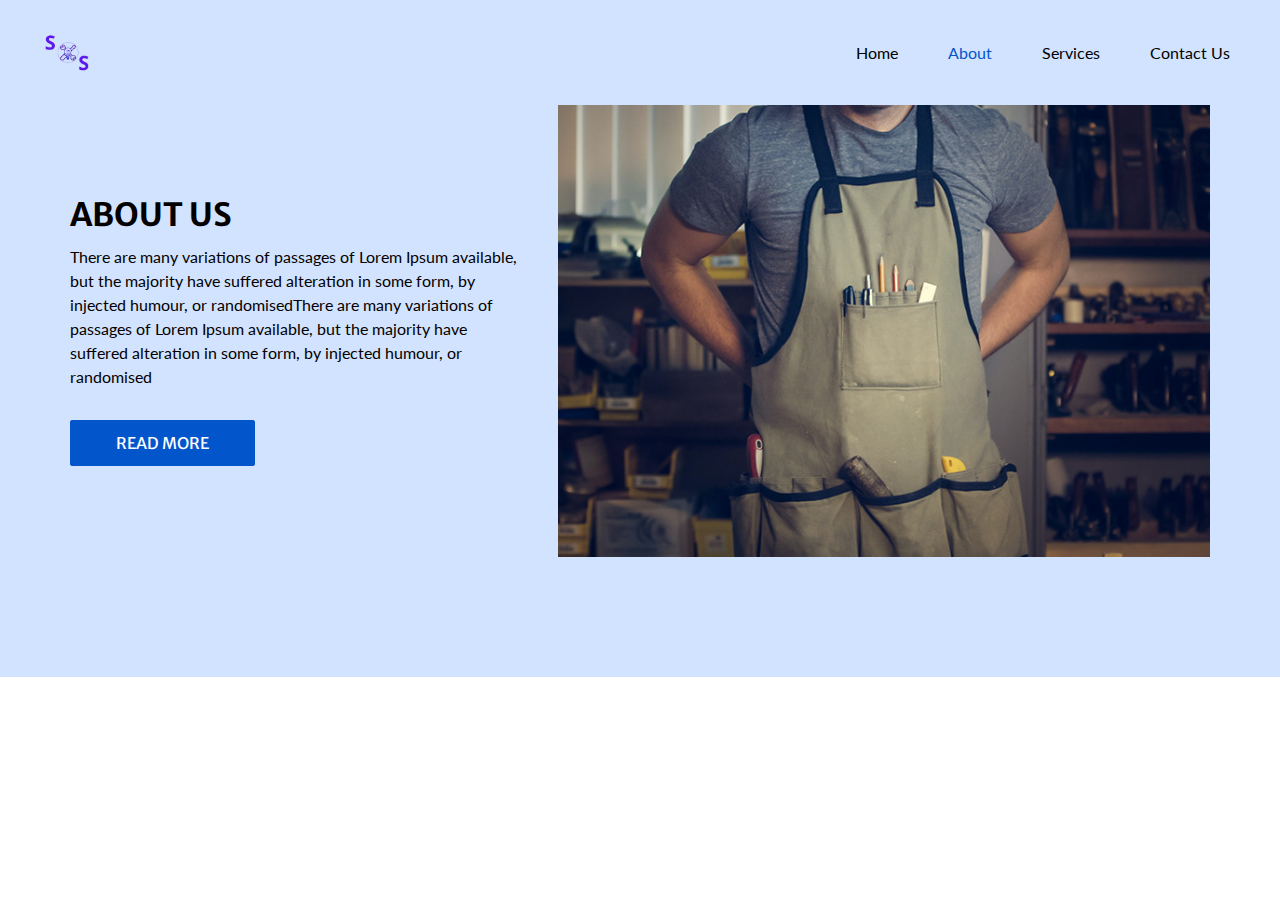
==== about_us.html @ 17d13f97 "i haveThis project showcases my first HTML website, featuring multiple pages with a consistent layou" ====
<!DOCTYPE html>
<html>

<head>
  <meta charset="utf-8" />
  <meta http-equiv="X-UA-Compatible" content="IE=edge" />
  <meta name="viewport" content="width=device-width, initial-scale=1, shrink-to-fit=no" />
  <meta name="keywords" content="" />
  <meta name="description" content="" />
  <meta name="author" content="" />
  <title>SOS-SERVICES</title>
  <link rel="stylesheet" type="text/css" href="https://cdnjs.cloudflare.com/ajax/libs/OwlCarousel2/2.3.4/assets/owl.carousel.min.css" />
  <link rel="stylesheet" type="text/css" href="css/bootstrap.css" />
  <link rel="stylesheet" type="text/css" href="css/font-awesome.min.css" />
  <link href="css/style.css" rel="stylesheet" />
  <link href="css/responsive.css" rel="stylesheet" />
</head>

<body>
  <div class="hero_area">
    <header class="header_section">
      <div class="header_bottom">
        <div class="container-fluid">
          <nav class="navbar navbar-expand-lg custom_nav-container ">
            <a class="navbar-brand" href="index.html">
              <span>
                <img src="images/Logov2.png" width="85px" height="85px">
              </span>
            </a>
            <button class="navbar-toggler" type="button" data-toggle="collapse" data-target="#navbarSupportedContent" aria-controls="navbarSupportedContent" aria-expanded="false" aria-label="Toggle navigation">
              <span class=""> </span>
            </button>

            <div class="collapse navbar-collapse" id="navbarSupportedContent">
              <ul class="navbar-nav ">
                <li class="nav-item ">
                  <a class="nav-link" href="index.html">Home <span class="sr-only">(current)</span></a>
                </li>
                <li class="nav-item active">
                  <a class="nav-link " href="about_us.html"> About</a>
                </li>
                <li class="nav-item ">
                  <a class="nav-link" href="services.html">Services</a>
                </li>
                <li class="nav-item">
                  <a class="nav-link" href="contact_us.html">Contact Us</a>
                </li>
              </ul>
            </div>
          </nav>
        </div>
      </div>
    </header>
    <section class="about_section layout_padding-bottom">
        <div class="container">
          <div class="row">
            <div class="col-lg-5 col-md-6">
              <div class="detail-box">
                <h2>
                  About us
                </h2>
                <p>
                  There are many variations of passages of Lorem Ipsum available, but the majority have suffered alteration in some form, by injected humour, or randomisedThere are many variations of passages of Lorem Ipsum available, but the majority have suffered alteration in some form, by injected humour, or randomised
                </p>
                <a href="">
                  Read More
                </a>
              </div>
            </div>
            <div class="col-lg-7 col-md-6">
              <div class="img-box">
                <img src="images/about-img.jpg" alt="">
              </div>
            </div>
          </div>
        </div>
      </section>
    </body>
---- css/style.css ----
@import url("https://fonts.googleapis.com/css2?family=Lato:wght@400;700&family=Merriweather+Sans:wght@400;700&display=swap");
body {
  font-family: 'Lato', sans-serif;
  color: #040000;
  
}

html{
  scroll-behavior: smooth;
}

.layout_padding {
  padding-top: 120px;
  padding-bottom: 120px;
}

.layout_padding2 {
  padding: 45px 0;
}

.layout_padding2-top {
  padding-top: 45px;
}

.layout_padding2-bottom {
  padding-bottom: 45px;
}

.layout_padding-top {
  padding-top: 120px;
}

.layout_padding-bottom {
  padding-bottom: 120px;
}

.heading_container {
  display: -webkit-box;
  display: -ms-flexbox;
  display: flex;
  -webkit-box-orient: vertical;
  -webkit-box-direction: normal;
      -ms-flex-direction: column;
          flex-direction: column;
  -webkit-box-align: start;
      -ms-flex-align: start;
          align-items: flex-start;
}

.heading_container h2 {
  font-weight: bold;
  display: -webkit-box;
  display: -ms-flexbox;
  display: flex;
  -webkit-box-align: center;
      -ms-flex-align: center;
          align-items: center;
  text-transform: uppercase;
  font-family: 'Merriweather Sans', sans-serif;
}

.heading_container p {
  margin-bottom: 0;
}

.heading_container.heading_center {
  -webkit-box-align: center;
      -ms-flex-align: center;
          align-items: center;
  text-align: center;
}

h1,
h2 {
  font-family: 'Merriweather Sans', sans-serif;
}

a,
a:hover,
a:focus {
  text-decoration: none;
}

/*header section*/
.hero_area {
  position: relative;
  background-color: #d1e3ff;
}

.header_section .container-fluid {
  padding-right: 25px;
  padding-left: 25px;
}

.header_section .header_top {
  padding: 15px 0;
  background-color: #000000;
}

.header_section .header_top .contact_nav {
  display: -webkit-box;
  display: -ms-flexbox;
  display: flex;
  -webkit-box-pack: justify;
      -ms-flex-pack: justify;
          justify-content: space-between;
}

.header_section .header_top .contact_nav a {
  color: #ffffff;
}

.header_section .header_top .contact_nav a i {
  color: #ff8a1d;
}

.header_section .header_bottom {
  padding: 10px 0;
}

.navbar-brand {
  padding: 0;
  margin: 0;
  color: #000000;
  font-weight: bold;
  font-size: 24px;
  font-weight: bold;
}

.navbar-brand span {
  color: #0355cc;
  text-transform: uppercase;
}

.custom_nav-container {
  padding: 0;
}

.custom_nav-container .navbar-nav {
  margin-left: auto;
}

.custom_nav-container .navbar-nav .nav-item .nav-link {
  padding: 10px 25px;
  color: #000000;
  text-align: center;
}

.custom_nav-container .navbar-nav .nav-item:hover .nav-link, .custom_nav-container .navbar-nav .nav-item.active .nav-link {
  color: #0355cc;
}

.custom_nav-container .form-inline .nav_search-btn {
  width: 35px;
  height: 35px;
  padding: 0;
  border: none;
  color: #000000;
}

.custom_nav-container .form-inline .nav_search-btn:hover {
  color: #0355cc;
}

.custom_nav-container .navbar-toggler {
  outline: none;
}

.custom_nav-container .navbar-toggler {
  padding: 0;
  width: 37px;
  height: 42px;
  -webkit-transition: all .3s;
  transition: all .3s;
}

.custom_nav-container .navbar-toggler span {
  display: block;
  width: 35px;
  height: 4px;
  background-color: #000000;
  margin: 7px 0;
  -webkit-transition: all 0.3s;
  transition: all 0.3s;
  position: relative;
  border-radius: 5px;
  -webkit-transition: all .3s;
  transition: all .3s;
}

.custom_nav-container .navbar-toggler span::before, .custom_nav-container .navbar-toggler span::after {
  content: "";
  position: absolute;
  left: 0;
  height: 100%;
  width: 100%;
  background-color: #000000;
  top: -10px;
  border-radius: 5px;
  -webkit-transition: all .3s;
  transition: all .3s;
}

.custom_nav-container .navbar-toggler span::after {
  top: 10px;
}

.custom_nav-container .navbar-toggler[aria-expanded="true"] {
  -webkit-transform: rotate(360deg);
          transform: rotate(360deg);
}

.custom_nav-container .navbar-toggler[aria-expanded="true"] span {
  -webkit-transform: rotate(45deg);
          transform: rotate(45deg);
}

.custom_nav-container .navbar-toggler[aria-expanded="true"] span::before, .custom_nav-container .navbar-toggler[aria-expanded="true"] span::after {
  -webkit-transform: rotate(90deg);
          transform: rotate(90deg);
  top: 0;
}

.custom_nav-container .navbar-toggler[aria-expanded="true"] .s-1 {
  -webkit-transform: rotate(45deg);
          transform: rotate(45deg);
  margin: 0;
  margin-bottom: -4px;
}

.custom_nav-container .navbar-toggler[aria-expanded="true"] .s-2 {
  display: none;
}

.custom_nav-container .navbar-toggler[aria-expanded="true"] .s-3 {
  -webkit-transform: rotate(-45deg);
          transform: rotate(-45deg);
  margin: 0;
  margin-top: -4px;
}

.custom_nav-container .navbar-toggler[aria-expanded="false"] .s-1,
.custom_nav-container .navbar-toggler[aria-expanded="false"] .s-2,
.custom_nav-container .navbar-toggler[aria-expanded="false"] .s-3 {
  -webkit-transform: none;
          transform: none;
}

.quote_btn-container {
  display: -webkit-box;
  display: -ms-flexbox;
  display: flex;
  -webkit-box-align: center;
      -ms-flex-align: center;
          align-items: center;
}

.quote_btn-container a {
  color: #ffffff;
  margin-right: 25px;
  text-transform: uppercase;
}

.quote_btn-container a span {
  margin-left: 5px;
}

.quote_btn-container a:hover {
  color: #ff8a1d;
}

/*end header section*/
/* slider section */
.slider_section {
  -webkit-box-flex: 1;
      -ms-flex: 1;
          flex: 1;
  display: -webkit-box;
  display: -ms-flexbox;
  display: flex;
  -webkit-box-align: center;
      -ms-flex-align: center;
          align-items: center;
  background-size: cover;
  background-position: bottom;
}

.slider_section .row {
  -webkit-box-align: center;
      -ms-flex-align: center;
          align-items: center;
}

.slider_section #customCarousel1 {
  width: 100%;
  position: unset;
}

.slider_section .detail-box {
  padding-bottom: 90px;
}

.slider_section .detail-box h1 {
  font-weight: bold;
  margin-bottom: 25px;
  color: #0355cc;
}

.slider_section .detail-box p {
  color: #444;
  font-size: 15px;
}

.slider_section .detail-box a {
  display: inline-block;
  font-family: 'Merriweather Sans', sans-serif;
  text-transform: uppercase;
  padding: 10px 45px;
  background-color: #ff8a1d;
  border: 1px solid #ff8a1d;
  border-radius: 5px;
  color: #ffffff;
  margin-top: 15px;
}

.slider_section .detail-box a:hover {
  background-color: transparent;
  color: #ff8a1d;
}

.slider_section .img-box img {
  width: 100%;
}

.feature_section {
  -webkit-transform: translateY(-50%);
          transform: translateY(-50%);
}

.feature_section .feature_container {
  display: -webkit-box;
  display: -ms-flexbox;
  display: flex;
}

.feature_section .feature_container .box {
  -webkit-box-flex: 1;
      -ms-flex: 1;
          flex: 1;
  display: -webkit-box;
  display: -ms-flexbox;
  display: flex;
  -webkit-box-orient: vertical;
  -webkit-box-direction: normal;
      -ms-flex-direction: column;
          flex-direction: column;
  -webkit-box-align: center;
      -ms-flex-align: center;
          align-items: center;
  text-align: center;
  margin: 0 10px;
  padding: 45px 15px;
  background-color: #ffffff;
  color: #555089;
  -webkit-transition: all 0.3s;
  transition: all 0.3s;
  -webkit-box-shadow: 0 0 15px 0 rgba(0, 0, 0, 0.2);
          box-shadow: 0 0 15px 0 rgba(0, 0, 0, 0.2);
}

.feature_section .feature_container .box .img-box {
  width: 90px;
  height: 90px;
}

.feature_section .feature_container .box .img-box svg {
  width: 100%;
  height: auto;
  max-height: 100%;
  fill: #726dae;
  -webkit-transition: all 0.3s;
  transition: all 0.3s;
}

.feature_section .feature_container .box .img-box svg path {
  fill: #726dae;
}

.feature_section .feature_container .box .name {
  margin-top: 20px;
  text-transform: uppercase;
  font-family: 'Merriweather Sans', sans-serif;
  margin-bottom: 0;
}

.feature_section .feature_container .box:hover, .feature_section .feature_container .box.active {
  background-color: #ff8a1d;
  color: #ffffff;
}

.feature_section .feature_container .box:hover .img-box svg, .feature_section .feature_container .box.active .img-box svg {
  fill: #ffffff;
}

.feature_section .feature_container .box:hover .img-box svg path, .feature_section .feature_container .box.active .img-box svg path {
  fill: #ffffff;
}

.about_section .row {
  -webkit-box-align: center;
      -ms-flex-align: center;
          align-items: center;
}

.about_section .detail-box h2 {
  text-transform: uppercase;
  font-weight: bold;
}

.about_section .detail-box p {
  margin-top: 10px;
}

.about_section .detail-box a {
  margin-top: 15px;
  display: inline-block;
  font-family: 'Merriweather Sans', sans-serif;
  text-transform: uppercase;
  padding: 10px 45px;
  background-color: #0355cc;
  border: 1px solid #0355cc;
  border-radius: 2px;
  color: #ffffff;
}

.about_section .detail-box a:hover {
  background-color: transparent;
  color: #0355cc;
}

.about_section .img-box img {
  width: 100%;
}

.professional_section {
  background-color: #d1e3ff;
}

.professional_section .row {
  -webkit-box-align: center;
      -ms-flex-align: center;
          align-items: center;
}

.professional_section .img-box img {
  width: 100%;
}

.professional_section .detail-box h2 {
  text-transform: uppercase;
  font-weight: bold;
  color: #0355cc;
}

.professional_section .detail-box p {
  margin-top: 20px;
}

.professional_section .detail-box a {
  margin-top: 25px;
  display: inline-block;
  font-family: 'Merriweather Sans', sans-serif;
  text-transform: uppercase;
  padding: 10px 45px;
  background-color: #ff8a1d;
  border: 1px solid #ff8a1d;
  border-radius: 2px;
  color: #ffffff;
}

.professional_section .detail-box a:hover {
  background-color: transparent;
  color: #ff8a1d;
}

.service_section {
  position: relative;
}

.service_section .box {
  margin-top: 30px;
  text-align: center;
  -webkit-box-shadow: 0 0 5px 2px rgba(0, 0, 0, 0.15);
          box-shadow: 0 0 5px 2px rgba(0, 0, 0, 0.15);
  padding: 25px 15px;
  -webkit-transition: all .3s;
  transition: all .3s;
  display: -webkit-box;
  display: -ms-flexbox;
  display: flex;
  -webkit-box-orient: vertical;
  -webkit-box-direction: normal;
      -ms-flex-direction: column;
          flex-direction: column;
  -webkit-box-align: center;
      -ms-flex-align: center;
          align-items: center;
}

.service_section .box .img-box {
  width: 65px;
  height: 65px;
  display: -webkit-box;
  display: -ms-flexbox;
  display: flex;
  -webkit-box-pack: center;
      -ms-flex-pack: center;
          justify-content: center;
  -webkit-box-align: center;
      -ms-flex-align: center;
          align-items: center;
}

.service_section .box .img-box img {
  max-height: 100%;
  max-width: 100%;
  -webkit-transition: all .3s;
  transition: all .3s;
}

.service_section .box .detail-box {
  margin-top: 15px;
}

.service_section .box .detail-box h5 {
  font-weight: bold;
}

.service_section .box .detail-box p {
  margin: 0;
}

.service_section .box:hover {
  background-color: #ff8a1d;
  color: #ffffff;
}

.service_section .box:hover .img-box img {
  -webkit-filter: brightness(0) invert(1);
          filter: brightness(0) invert(1);
}

.service_section .btn-box {
  display: -webkit-box;
  display: -ms-flexbox;
  display: flex;
  -webkit-box-pack: center;
      -ms-flex-pack: center;
          justify-content: center;
  margin-top: 45px;
}

.service_section .btn-box a {
  display: inline-block;
  font-family: 'Merriweather Sans', sans-serif;
  text-transform: uppercase;
  padding: 10px 45px;
  background-color: #0355cc;
  border: 1px solid #0355cc;
  border-radius: 0;
  color: #ffffff;
}

.service_section .btn-box a:hover {
  background-color: transparent;
  color: #0355cc;
}

.client_section .heading_container {
  -webkit-box-align: center;
      -ms-flex-align: center;
          align-items: center;
  text-align: center;
}

.client_section .box {
  margin: 15px;
  -webkit-box-shadow: 0 0 10px 0 rgba(0, 0, 0, 0.2);
          box-shadow: 0 0 10px 0 rgba(0, 0, 0, 0.2);
  padding: 25px;
}

.client_section .box .client_id {
  display: -webkit-box;
  display: -ms-flexbox;
  display: flex;
}

.client_section .box .client_id .img-box {
  width: 125px;
  min-width: 125px;
  margin-right: 15px;
}

.client_section .box .client_id .img-box img {
  width: 100%;
  border-radius: 100%;
}

.client_section .box .client_id .client_detail {
  display: -webkit-box;
  display: -ms-flexbox;
  display: flex;
  -webkit-box-align: center;
      -ms-flex-align: center;
          align-items: center;
  -webkit-box-pack: justify;
      -ms-flex-pack: justify;
          justify-content: space-between;
  -webkit-box-flex: 1;
      -ms-flex: 1;
          flex: 1;
  padding-right: 25px;
}

.client_section .box .client_id .client_detail .client_info h6 {
  margin-bottom: 0;
}

.client_section .box .client_id .client_detail .client_info i {
  color: #fbaf5d;
}

.client_section .box .client_text {
  margin-top: 20px;
}

.client_section .owl-carousel .owl-nav {
  display: -webkit-box;
  display: -ms-flexbox;
  display: flex;
  -webkit-box-pack: center;
      -ms-flex-pack: center;
          justify-content: center;
  margin-top: 20px;
}

.client_section .owl-carousel .owl-nav button {
  width: 50px;
  height: 50px;
  background-color: #0355cc;
  outline: none;
  margin: 0 20px;
  color: #ffffff;
}

.heading_container {
  margin-bottom: 30px;
}

.contact_section input {
  width: 100%;
  border: none;
  height: 50px;
  margin-bottom: 25px;
  padding-left: 25px;
  background-color: #ffffff;
  outline: none;
  color: #ffffff;
  -webkit-box-shadow: 0 0 7px 0 rgba(0, 0, 0, 0.2);
          box-shadow: 0 0 7px 0 rgba(0, 0, 0, 0.2);
}

.contact_section input::-webkit-input-placeholder {
  color: #737272;
}

.contact_section input:-ms-input-placeholder {
  color: #737272;
}

.contact_section input::-ms-input-placeholder {
  color: #737272;
}

.contact_section input::placeholder {
  color: #737272;
}

.contact_section input.message-box {
  height: 135px;
}

.contact_section button {
  border: none;
  display: inline-block;
  font-family: 'Merriweather Sans', sans-serif;
  text-transform: uppercase;
  padding: 10px 55px;
  background-color: #0355cc;
  border: 1px solid #0355cc;
  border-radius: 0;
  color: #ffffff;
  margin-top: 15px;
}

.contact_section button:hover {
  background-color: transparent;
  color: #0355cc;
}

.contact_section .map_container {
  height: 360px;
}

.contact_section .map_container .map {
  height: 100%;
}

.info_section {
  padding: 75px 0;
  background-color: #0a0f43;
  text-align: center;
  color: #fff;
}

.info_section h4 {
  text-transform: uppercase;
  font-weight: bold;
  margin-bottom: 25px;
}

.info_section .social-box {
  display: -webkit-box;
  display: -ms-flexbox;
  display: flex;
  -webkit-box-orient: vertical;
  -webkit-box-direction: normal;
      -ms-flex-direction: column;
          flex-direction: column;
  -webkit-box-align: center;
      -ms-flex-align: center;
          align-items: center;
  margin-top: 25px;
}

.info_section .social-box .box {
  background-color: #ffffff;
  padding: 5px 15px;
}

.info_section a {
  margin: 0 5px;
  color: #0355cc;
}

.info_section a i {
  font-size: 18px;
}

.info_section a:hover {
  color: #ff8a1d;
}

.info_items a {
  position: relative;
}

.info_items .item {
  display: -webkit-box;
  display: -ms-flexbox;
  display: flex;
  -webkit-box-orient: vertical;
  -webkit-box-direction: normal;
      -ms-flex-direction: column;
          flex-direction: column;
  -webkit-box-align: center;
      -ms-flex-align: center;
          align-items: center;
  text-align: center;
}

.info_items .item .img-box {
  width: 80px;
  height: 80px;
  border-radius: 100%;
  background-color: #ffffff;
  background-repeat: no-repeat;
  background-position: center;
  text-align: center;
  line-height: 80px;
  background-color: #0355cc;
  color: #ffffff;
}

.info_items .item .img-box i {
  font-size: 24px;
}

.info_items .item p {
  margin-top: 25px;
  color: #fff;
  margin-bottom: 0;
  background-color: #0a0f43;
}

.info_items .item:hover .img-box {
  background-color: #ff8a1d;
}

.info_items {
  position: relative;
}

.info_items::before {
  content: "";
  position: absolute;
  top: 65px;
  width: 75%;
  height: 1px;
  background-color: #fff;
  left: 50%;
  -webkit-transform: translateX(-50%);
          transform: translateX(-50%);
}

/* footer section*/
.footer_section {
  background-color: #0a0f43;
}

.footer_section p {
  margin: 0;
  padding: 25px 0;
  color: #ffffff;
  text-align: center;
  border-top: 0.8px solid #ffffff;
}

.footer_section a {
  color: inherit;
}

/* end footer section*/
/*# sourceMappingURL=style.css.map */
---- css/responsive.css ----
@media (max-width: 1300px) {}

@media (max-width: 1120px) {}

@media (max-width: 992px) {
    .hero_area {
        height: auto;
    }

    .header_section .main_nav {
        flex: 1;
    }

    #navbarSupportedContent {
        margin-top: 15px;
    }

    .slider_section {
        padding-top: 45px;
    }

    .feature_section .feature_container .box {
        padding: 30px 15px;
    }

    .feature_section .feature_container .box .img-box {
        width: 75px;
    }


    .feature_section {
        transform: none;
        padding: 90px 0;
    }


}

@media (max-width: 767px) {
    .layout_padding {
        padding-top: 90px;
        padding-bottom: 90px;
    }

    .layout_padding-top {
        padding-top: 90px;
    }

    .layout_padding-bottom {
        padding-bottom: 90px;
    }

    .slider_section .detail-box {
        padding-bottom: 45px;
    }

    .feature_section .feature_container {
        flex-direction: column;
    }

    .feature_section .feature_container .box {
        padding: 30px 15px;
    }

    .feature_section .feature_container .box:not(:nth-last-child(1)) {
        margin-bottom: 15px;
    }

    .about_section .detail-box {
        margin-bottom: 45px;
    }


    .professional_section .img-box {
        display: none;
    }

    .contact_section form {
        margin-bottom: 45px;
    }

    .info_section .info_items::before {
        width: 1px;
        height: 90%;
        top: 25px;
    }

}

@media (max-width: 576px) {}

@media (max-width: 480px) {}

@media (max-width: 400px) {}

@media (max-width: 360px) {}

@media (min-width: 1200px) {
    .container {
        max-width: 1170px;
    }

}
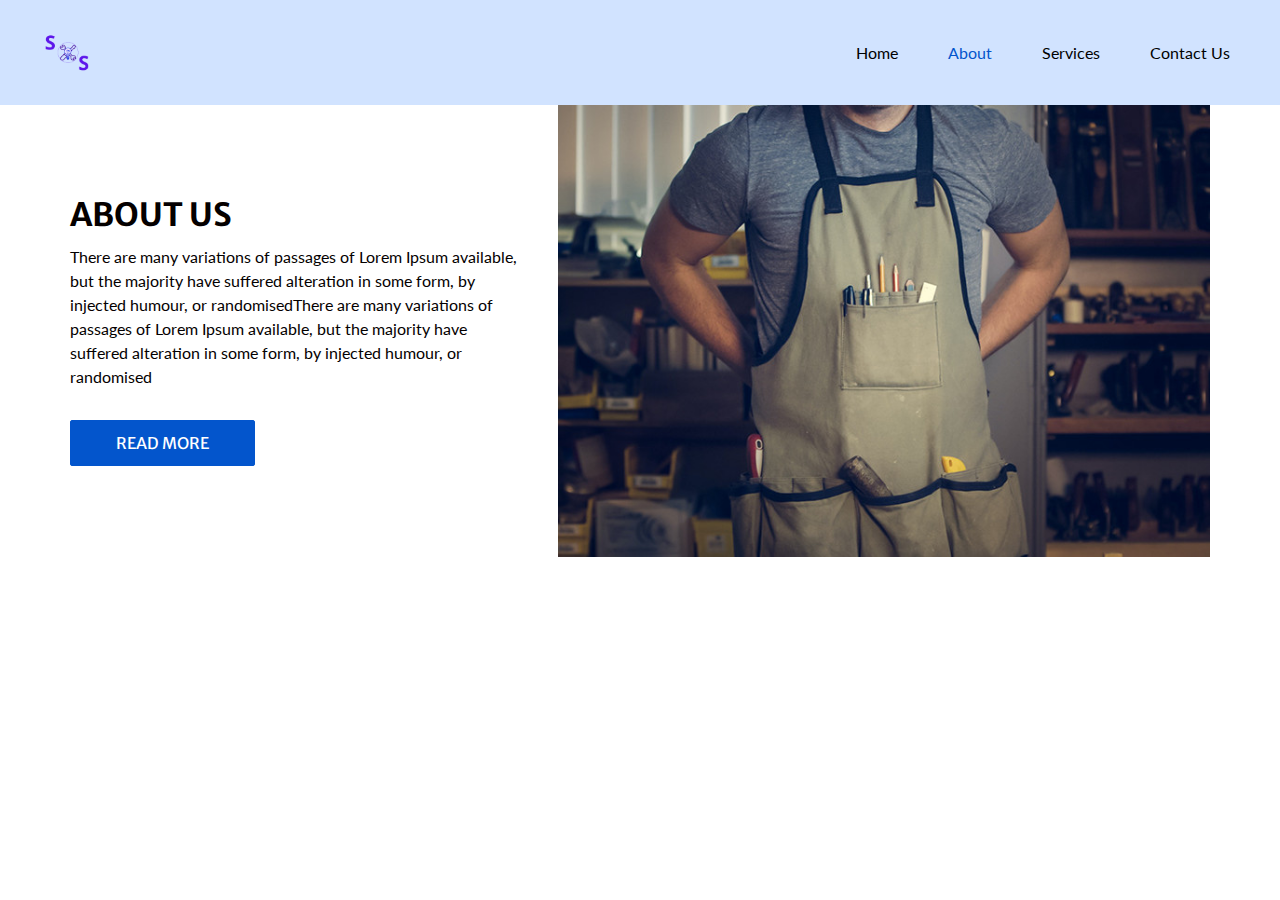
==== commit 4a862b6a: "new_sos_work" ====
--- a/about_us.html
+++ b/about_us.html
@@ -24,7 +24,7 @@
           <nav class="navbar navbar-expand-lg custom_nav-container ">
             <a class="navbar-brand" href="index.html">
               <span>
-                <img src="images/Logov2.png" width="85px" height="85px">
+                <img src="images/Logov2.png" width="85" height="85" alt="description">
               </span>
             </a>
             <button class="navbar-toggler" type="button" data-toggle="collapse" data-target="#navbarSupportedContent" aria-controls="navbarSupportedContent" aria-expanded="false" aria-label="Toggle navigation">
@@ -51,6 +51,7 @@
         </div>
       </div>
     </header>
+  </div>
     <section class="about_section layout_padding-bottom">
         <div class="container">
           <div class="row">
@@ -75,4 +76,5 @@
           </div>
         </div>
       </section>
-    </body> +  </body> 
+  </html>